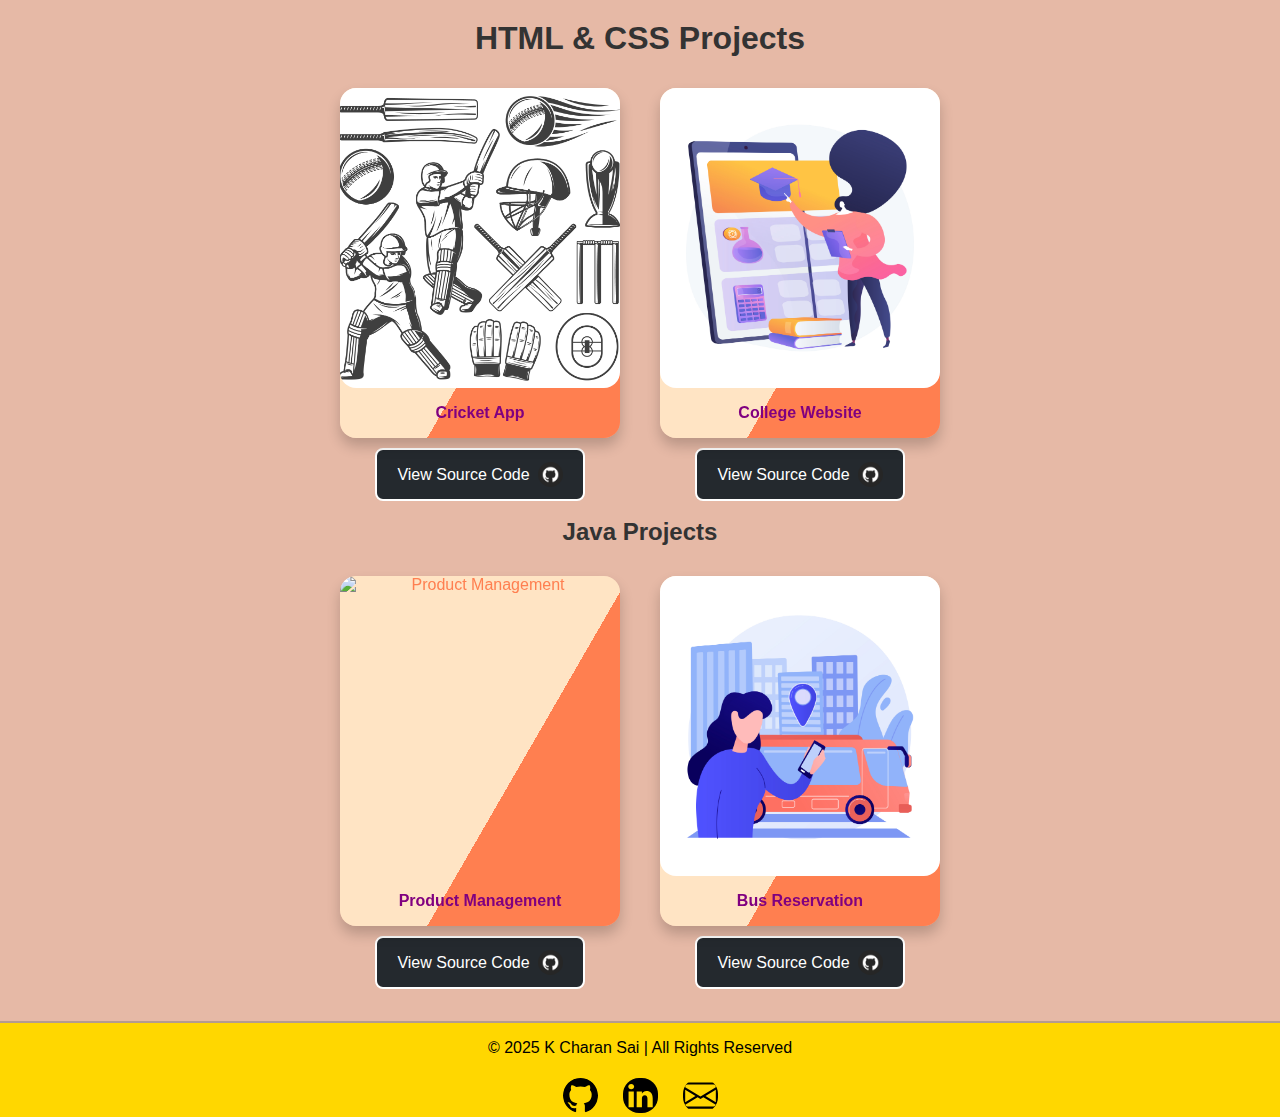
==== projects.html @ fc5163fd "portfolio commit" ====
<!DOCTYPE html>
<html lang="en">
  <head>
    <meta charset="UTF-8" />
    <meta name="viewport" content="width=device-width, initial-scale=1.0" />
    <title>Projects</title>
    <link rel="stylesheet" href="project.css" />
  </head>
  <body>
    <section id="html-Projects">
      <h1>HTML & CSS Projects</h1>
      <div class="projects-container">
        <div class="flip-card">
          <div class="flip-card-inner">
            <div class="flip-card-front">
              <img
                src="assets/cricketapp.jpg"
                alt="Cricket app img"
              />
              <p class="headin1">Cricket App</p>
            </div>
            <div class="flip-card-back">
              <p class="title">HTML & CSS Project</p>
              <p class="pmsmat">
                The Cricket Online E-Store is a web-based platform designed
                using HTML and CSS to provide cricket enthusiasts with a seamless shopping experience for all cricket-related products. The store offers a user-friendly interface, a well-organized product catalog.
              </p>
            </div>
          </div>
          <a
            href="https://github.com/Charan-brs/project1_CricketApp.git"
            class="sourcecode-box"
          >
            <div class="sourcecode">
              View Source Code
              <img
                class="githubimg"
                src="assets/github_3291667.png"
                alt="GitHub Logo"
              />
            </div>
          </a>
        </div>
        <div class="flip-card">
          <div class="flip-card-inner">
            <div class="flip-card-front">
              <img
                src="assets/collegewebsite.jpg"
                alt="college website"
              />
              <p class="headin1">College Website</p>
            </div>
            <div class="flip-card-back">
              <p class="title">HTML & CSS Project</p>
              <p class="pmsmat">
                A College Website designed using HTML and CSS provides
                information about courses, faculty, admissions, and events.
              </p>
            </div>
          </div>
          <a
            href="https://github.com/Charan-brs/project_College-website.git"
            class="sourcecode-box"
          >
            <div class="sourcecode">
              View Source Code
              <img
                class="githubimg"
                src="assets/github_3291667.png"
                alt="GitHub Logo"
              />
            </div>
          </a>
        </div>
  </section>
  <section id="JAVA-Projects">
    <h2>Java Projects</h2>
    <div class="projects-container">
      <div class="flip-card">
        <div class="flip-card-inner">
          <div class="flip-card-front">
            <img
              src="assets/productmanagement.jpg"
              alt="Product Management"
            />
            <p class="headin1">Product Management</p>
          </div>
          <div class="flip-card-back">
            <p class="title">JAVA Project</p>
            <p class="pmsmat">
              The Product Management System (PMS) is a Java-based web
              application developed using Spring Boot. It enables businesses
              to manage their product inventory efficiently with CRUD
              operations.
            </p>
          </div>
        </div>
        <a
          href="https://github.com/Charan-brs/Product-Management-App.git"
          class="sourcecode-box"
        >
          <div class="sourcecode">
            View Source Code
            <img
              class="githubimg"
              src="assets/github_3291667.png"
              alt="GitHub Logo"
            />
          </div>
        </a>
      </div>
      <div class="flip-card">
        <div class="flip-card-inner">
          <div class="flip-card-front">
            <img
              src="assets/busreservation.jpg"
              alt="Product Management"
            />
            <p class="headin1">Bus Reservation</p>
          </div>
          <div class="flip-card-back">
            <p class="title">JAVA Project</p>
            <p class="pmsmat">
              The Bus Reservation System (BRS) is a Java-based application
              that enables users to book, cancel, and manage bus tickets. It
              provides an interface for passengers to search for available
              buses and reserve seats.
            </p>
          </div>
        </div>
        <a
          href="https://github.com/Charan-brs/Bus-Reservation-App.git"
          class="sourcecode-box"
        >
          <div class="sourcecode">
            View Source Code
            <img
              class="githubimg"
              src="assets/github_3291667.png"
              alt="GitHub Logo"
            />
          </div>
        </a>
      </div>
</section>
<footer>
  <div class="footer-container">
    <p>&copy; 2025 K Charan Sai | All Rights Reserved</p>
    <div class="social-icons">
      <a href="https://github.com/Charan-brs?tab=repositories" target="_blank">
        <img src="assets/github.svg" alt="GitHub" />
      </a>
      <a href="https://www.linkedin.com/in/charan-sai-518944226/" target="_blank">
        <img src="assets/linkedin.svg" alt="LinkedIn" />
      </a>
      <a href="mailto:koppisetticharansai12345@gmail.com">
        <img src="assets/envelope.svg" alt="Email" />
      </a>
    </div>
  </div>
</footer>
  </body>
</html>
---- project.css ----
* {
  box-sizing: border-box;
}
body {
  font-family: sans-serif;
  margin: 0;
  padding: 0;
  text-align: center;
  background-color: #e6b9a6;
}
h1 {
  text-align: center;
  margin-top: 20px;
  color: #333;
}
h2 {
  text-align: center;
  margin-top: 70px;
  color: #333;
}
.projects-container {
  display: flex;
  justify-content: center;
  flex-wrap: wrap;
  gap: 40px;
  padding: 10px;
}

/* Flip Card Styles */
.flip-card {
  background-color: transparent;
  width: 280px;
  height: 350px;
  perspective: 1000px;
  font-family: sans-serif;
}

.flip-card-inner {
  position: relative;
  width: 100%;
  height: 100%;
  text-align: center;
  transition: transform 2s;
  transform-style: preserve-3d;
}

.flip-card:hover .flip-card-inner {
  transform: rotateY(180deg);
}

.flip-card-front,
.flip-card-back {
  box-shadow: 0 8px 14px 0 rgba(0, 0, 0, 0.2);
  position: absolute;
  display: flex;
  flex-direction: column;
  justify-content: center;
  width: 100%;
  height: 100%;
  backface-visibility: hidden;
  border-radius: 1rem;
}

.flip-card-front {
  background: linear-gradient(120deg, bisque 60%, coral 40%);
  color: coral;
}

.flip-card-back {
  background: linear-gradient(120deg, coral 60%, bisque 40%);
  color: black;
  transform: rotateY(180deg);
}

img {
  border-radius: 1rem;
  height: 400px;
  width: 100%;
  object-fit: cover;
}

/* Paragraph Styles */
.pmsmat {
  text-align: justify;
  line-height: 1.5;
  padding: 10px;
}

.headin1,
.title {
  color: purple;
  font-weight: bold;
}

.sourcecode-box {
  display: inline-block;
  text-decoration: none;
}

.sourcecode {
  display: flex;
  align-items: center;
  justify-content: center;
  gap: 8px;
  padding: 12px 20px;
  background-color: #24292e;
  color: white;
  border-radius: 8px;
  border: 2px solid white;
  transition: 0.3s;
  margin-top: 10px;
}

.githubimg {
  width: 25px;
  height: 25px;
}

.sourcecode:hover {
  background-color: #0366d6;
  border-color: white;
}
footer {
  background: rgba(0, 0, 0, 0.3);
  backdrop-filter: blur(5px);
  text-align: center;
  margin-top: 85px;
  border-top: 2px solid rgba(255, 255, 255, 0.2);
}

.footer-container {
  display: flex;
  flex-direction: column;
  align-items: center;
  gap: 5px;
  background-color: gold;
}

footer p {
  font-size: 1rem;
  color: black;
}

.social-icons {
  display: flex;
  gap: 25px;
}

.social-icons img {
  width: 35px;
  height: 35px;
  transition: 0.3s ease-in-out;
}

.social-icons a:hover img {
  transform: scale(1.2);
  filter: brightness(1.3);
}

@media (max-width: 768px) {
  .projects-container {
    flex-direction: column;
    align-items: center;
  }

  .flip-card {
    width: 90%;
  }
}
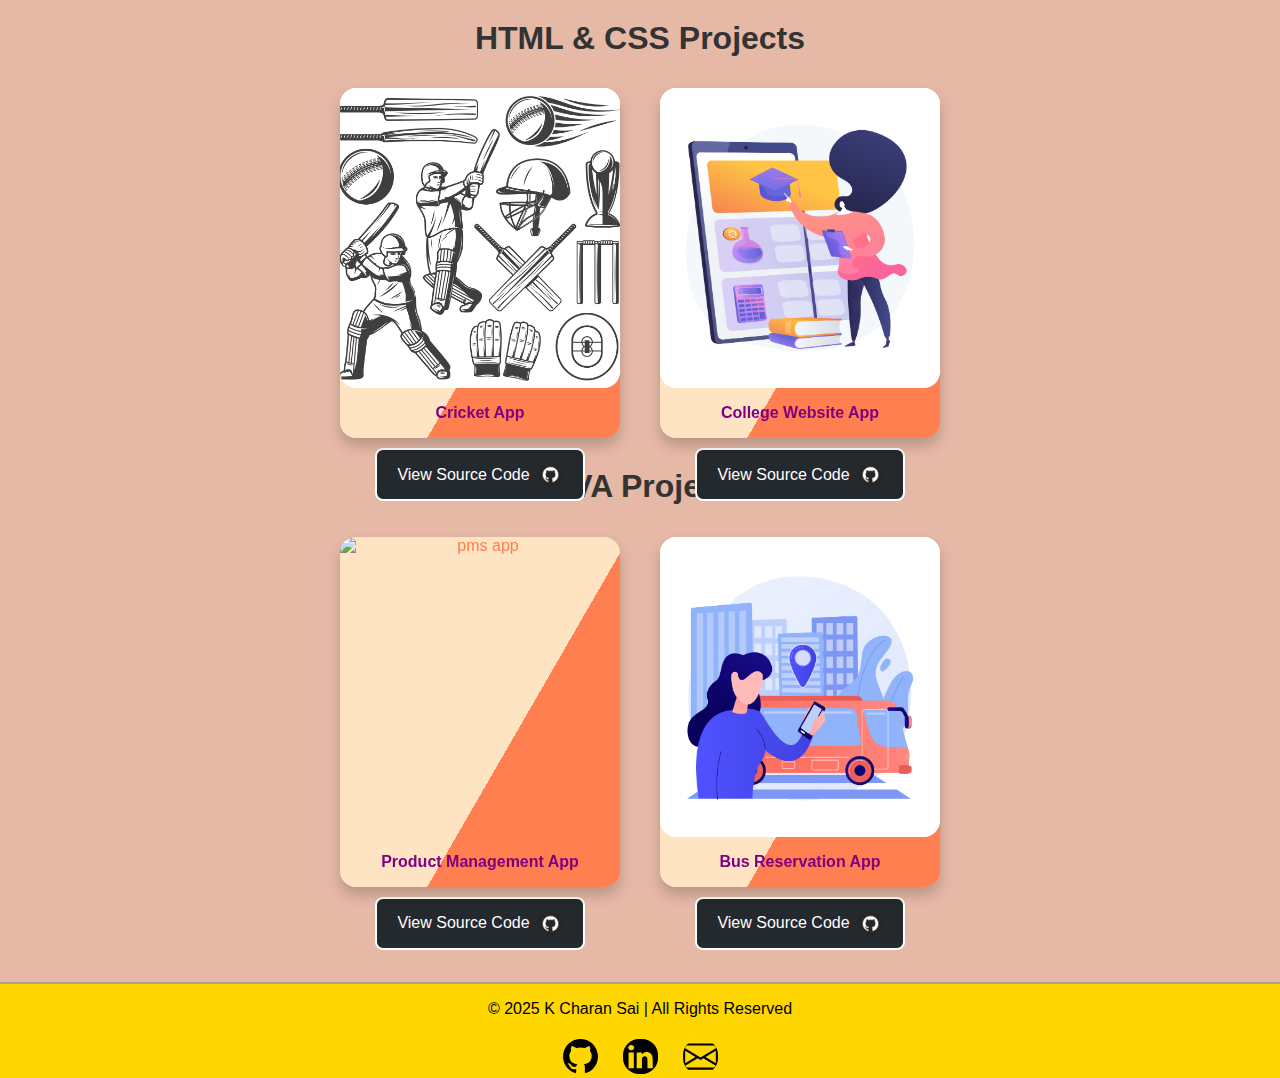
==== commit 6807a74f: "projects.html" ====
--- a/projects.html
+++ b/projects.html
@@ -3,7 +3,6 @@
   <head>
     <meta charset="UTF-8" />
     <meta name="viewport" content="width=device-width, initial-scale=1.0" />
-    <title>Projects</title>
     <link rel="stylesheet" href="project.css" />
   </head>
   <body>
@@ -13,10 +12,7 @@
         <div class="flip-card">
           <div class="flip-card-inner">
             <div class="flip-card-front">
-              <img
-                src="assets/cricketapp.jpg"
-                alt="Cricket app img"
-              />
+              <img src="assets/cricketapp.jpg" alt="Cricket App" />
               <p class="headin1">Cricket App</p>
             </div>
             <div class="flip-card-back">
@@ -26,138 +22,85 @@
                 using HTML and CSS to provide cricket enthusiasts with a seamless shopping experience for all cricket-related products. The store offers a user-friendly interface, a well-organized product catalog.
               </p>
             </div>
+            </div>
+            <a href="https://github.com/Charan-brs/project1_CricketApp.git" class="sourcecode-box"><div class="sourcecode">View Source Code<img class="githubimg" src="assets/github_3291667.png"></div></a>
           </div>
-          <a
-            href="https://github.com/Charan-brs/project1_CricketApp.git"
-            class="sourcecode-box"
-          >
-            <div class="sourcecode">
-              View Source Code
-              <img
-                class="githubimg"
-                src="assets/github_3291667.png"
-                alt="GitHub Logo"
-              />
+          <div class="flip-card">
+            <div class="flip-card-inner">
+              <div class="flip-card-front">
+                <img src="assets/collegewebsite.jpg" alt="Cricket App" />
+                <p class="headin1">College Website App</p>
+              </div>
+              <div class="flip-card-back">
+                <p class="title">HTML & CSS Project</p>
+                <p class="pmsmat">
+                  A College Website designed using HTML and CSS provides
+                  information about courses, faculty, admissions, and events.  
+                </p>
+              </div>
+              </div>
+              <a href="https://github.com/Charan-brs/project1_CricketApp.git" class="sourcecode-box"><div class="sourcecode">View Source Code<img class="githubimg" src="assets/github_3291667.png"></div></a>
             </div>
-          </a>
+          </div>
         </div>
+      </div>
+    </section>
+   <section id="java-Projects">
+      <h1 class="javproj">JAVA Projects</h1>
+      <div class="projects-container">
         <div class="flip-card">
           <div class="flip-card-inner">
             <div class="flip-card-front">
-              <img
-                src="assets/collegewebsite.jpg"
-                alt="college website"
-              />
-              <p class="headin1">College Website</p>
+              <img src="assets/productmanagement.jpg" alt="pms app" />
+              <p class="headin1">Product Management App</p>
             </div>
             <div class="flip-card-back">
-              <p class="title">HTML & CSS Project</p>
-              <p class="pmsmat">
-                A College Website designed using HTML and CSS provides
-                information about courses, faculty, admissions, and events.
-              </p>
+              <p class="title">Java Projects</p>
+              <p class="pmsmat">The Product Management System (PMS) is a Java-based web
+                application developed using Spring Boot. It enables businesses
+                to manage their product inventory efficiently with CRUD
+                operations.</p>
+            </div>
+            </div>
+            <a href="https://github.com/Charan-brs/Product-Management-App.git" class="sourcecode-box"><div class="sourcecode">View Source Code<img class="githubimg" src="assets/github_3291667.png"></div></a>
+          </div>
+          <div class="flip-card">
+            <div class="flip-card-inner">
+              <div class="flip-card-front">
+                <img src="assets/busreservation.jpg" alt="Cricket App" />
+                <p class="headin1">Bus Reservation App</p>
+              </div>
+              <div class="flip-card-back">
+                <p class="title">Java Project</p>
+                <p class="pmsmat">
+                  The Bus Reservation System (BRS) is a Java-based application
+                  that enables users to book, cancel, and manage bus tickets. It
+                  provides an interface for passengers to search for available
+                  buses and reserve seats.
+                </p>
+              </div>
+              </div>
+              <a href="https://github.com/Charan-brs/Bus-Reservation-App.git" class="sourcecode-box"><div class="sourcecode">View Source Code<img class="githubimg" src="assets/github_3291667.png"></div></a>
             </div>
           </div>
-          <a
-            href="https://github.com/Charan-brs/project_College-website.git"
-            class="sourcecode-box"
-          >
-            <div class="sourcecode">
-              View Source Code
-              <img
-                class="githubimg"
-                src="assets/github_3291667.png"
-                alt="GitHub Logo"
-              />
-            </div>
+        </div>
+      </div>
+    </section>
+    <footer>
+      <div class="footer-container">
+        <p>&copy; 2025 K Charan Sai | All Rights Reserved</p>
+        <div class="social-icons">
+          <a href="https://github.com/Charan-brs?tab=repositories" target="_blank">
+            <img src="assets/github.svg" alt="GitHub" />
+          </a>
+          <a href="https://www.linkedin.com/in/charan-sai-518944226/" target="_blank">
+            <img src="assets/linkedin.svg" alt="LinkedIn" />
+          </a>
+          <a href="mailto:koppisetticharansai12345@gmail.com">
+            <img src="assets/envelope.svg" alt="Email" />
           </a>
         </div>
-  </section>
-  <section id="JAVA-Projects">
-    <h2>Java Projects</h2>
-    <div class="projects-container">
-      <div class="flip-card">
-        <div class="flip-card-inner">
-          <div class="flip-card-front">
-            <img
-              src="assets/productmanagement.jpg"
-              alt="Product Management"
-            />
-            <p class="headin1">Product Management</p>
-          </div>
-          <div class="flip-card-back">
-            <p class="title">JAVA Project</p>
-            <p class="pmsmat">
-              The Product Management System (PMS) is a Java-based web
-              application developed using Spring Boot. It enables businesses
-              to manage their product inventory efficiently with CRUD
-              operations.
-            </p>
-          </div>
-        </div>
-        <a
-          href="https://github.com/Charan-brs/Product-Management-App.git"
-          class="sourcecode-box"
-        >
-          <div class="sourcecode">
-            View Source Code
-            <img
-              class="githubimg"
-              src="assets/github_3291667.png"
-              alt="GitHub Logo"
-            />
-          </div>
-        </a>
       </div>
-      <div class="flip-card">
-        <div class="flip-card-inner">
-          <div class="flip-card-front">
-            <img
-              src="assets/busreservation.jpg"
-              alt="Product Management"
-            />
-            <p class="headin1">Bus Reservation</p>
-          </div>
-          <div class="flip-card-back">
-            <p class="title">JAVA Project</p>
-            <p class="pmsmat">
-              The Bus Reservation System (BRS) is a Java-based application
-              that enables users to book, cancel, and manage bus tickets. It
-              provides an interface for passengers to search for available
-              buses and reserve seats.
-            </p>
-          </div>
-        </div>
-        <a
-          href="https://github.com/Charan-brs/Bus-Reservation-App.git"
-          class="sourcecode-box"
-        >
-          <div class="sourcecode">
-            View Source Code
-            <img
-              class="githubimg"
-              src="assets/github_3291667.png"
-              alt="GitHub Logo"
-            />
-          </div>
-        </a>
-      </div>
-</section>
-<footer>
-  <div class="footer-container">
-    <p>&copy; 2025 K Charan Sai | All Rights Reserved</p>
-    <div class="social-icons">
-      <a href="https://github.com/Charan-brs?tab=repositories" target="_blank">
-        <img src="assets/github.svg" alt="GitHub" />
-      </a>
-      <a href="https://www.linkedin.com/in/charan-sai-518944226/" target="_blank">
-        <img src="assets/linkedin.svg" alt="LinkedIn" />
-      </a>
-      <a href="mailto:koppisetticharansai12345@gmail.com">
-        <img src="assets/envelope.svg" alt="Email" />
-      </a>
-    </div>
-  </div>
-</footer>
+    </footer>    
   </body>
-</html> +</html>
--- a/project.css
+++ b/project.css
@@ -161,9 +161,11 @@
   .projects-container {
     flex-direction: column;
     align-items: center;
+    gap: 70px;
+
   }
 
   .flip-card {
-    width: 90%;
+    width: 50%;
   }
 }
